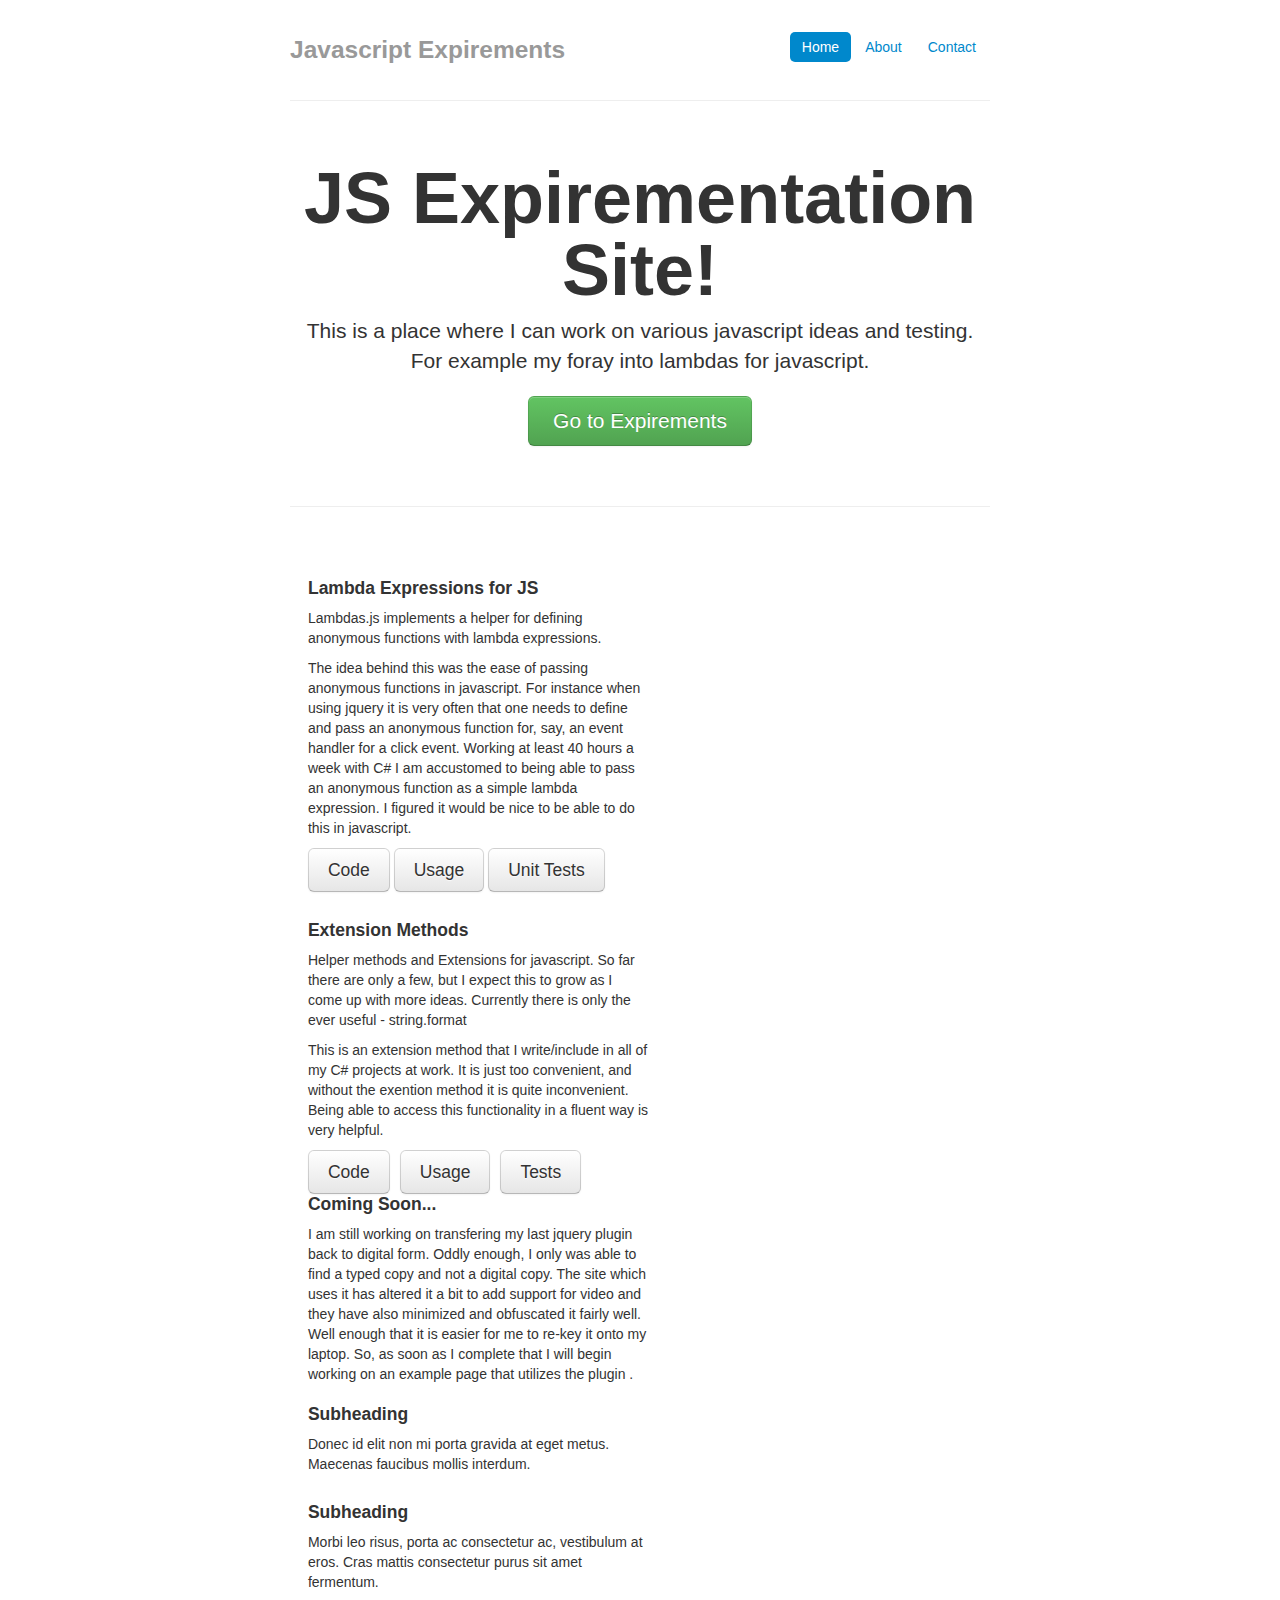
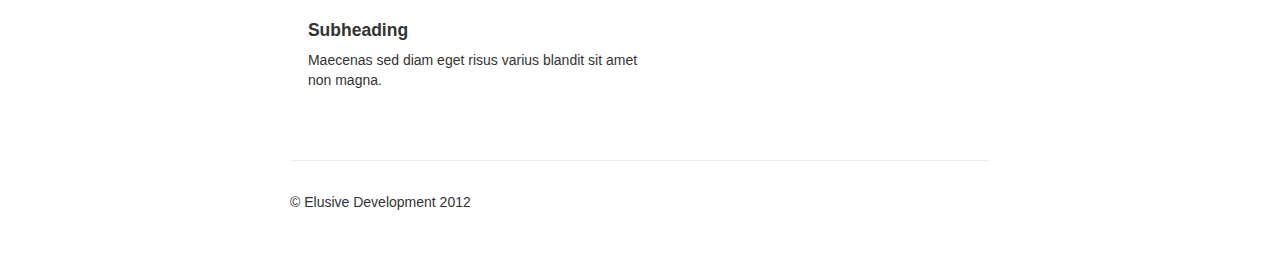
==== index.html @ e395a31f "Added less css, and updates to index.html which was blank." ====
<!DOCTYPE html>
<html lang="en">
<head>
	<meta charset="utf-8" />
	<title>Javascript Work Site</title>
	<meta name="author" content="John Gilliland <johngilliland@outlook.com>" />
	<meta name="description" content="Javascript work index page." />
	<meta name="viewport" content="width=device-width" />
    <!-- Bootstrap -->
    <link href="resources/bootstrap/css/bootstrap.min.css" rel="stylesheet" media="screen">

    <style type="text/css">
      body {
        padding-top: 20px;
        padding-bottom: 40px;
      }

      /* Custom container */
      .container-narrow {
        margin: 0 auto;
        max-width: 700px;
      }
      .container-narrow > hr {
        margin: 30px 0;
      }

      /* Main marketing message and sign up button */
      .jumbotron {
        margin: 60px 0;
        text-align: center;
      }
      .jumbotron h1 {
        font-size: 72px;
        line-height: 1;
      }
      .jumbotron .btn {
        font-size: 21px;
        padding: 14px 24px;
      }

      /* Supporting marketing content */
      .marketing {
        margin: 60px 0;
      }
      .marketing p + h4 {
        margin-top: 28px;
      }
    </style>
    <link href="resources/bootstrap/css/bootstrap-responsive.css" rel="stylesheet">    
    <link href="styles/bootstrap.min.css" rel="stylesheet" media="screen">

    <!-- HTML5 shim, for IE6-8 support of HTML5 elements -->
    <!--[if lt IE 9]>
      <script src="http://html5shim.googlecode.com/svn/trunk/html5.js"></script>
    <![endif]-->

</head>
<body>

	<div class="container-narrow">

      <div class="masthead">
        <ul class="nav nav-pills pull-right">
          <li class="active"><a href="#">Home</a></li>
          <li><a href="#">About</a></li>
          <li><a href="#">Contact</a></li>
        </ul>
        <h3 class="muted">Javascript Expirements</h3>
      </div>

      <hr>

      <div class="jumbotron">
        <h1>JS Expirementation Site!</h1>
        <p class="lead">This is a place where I can work on various javascript ideas and testing.  For example my foray into lambdas for javascript.</p>
        <a class="btn btn-large btn-success" href="#contents">Go to Expirements</a>
      </div>

      <hr>

      <div class="row-fluid marketing">
        <a id="contents"></a>
        <div class="span6">
          <h4>Lambda Expressions for JS</h4>
          <p>Lambdas.js implements a helper for defining anonymous functions with lambda expressions.</p>
          <p>The idea behind this was the ease of passing anonymous functions in javascript.  For instance when using jquery it is very often
            that one needs to define and pass an anonymous function for, say, an event handler for a click event.  Working at least 40 hours a 
            week with C# I am accustomed to being able to pass an anonymous function as a simple lambda expression.  I figured it would be nice
            to be able to do this in javascript.</p>
          <a class="btn btn-large btn-large-Ex" href="scripts/lambdas.js">Code</a>
          <a class="btn btn-large btn-large-Ex" href="lambdas.html">Usage</a>
          <a class="btn btn-large btn-large-Ex" href="tests/lambdas.tests.html">Unit Tests</a>
          <p></p>

          <h4>Extension Methods</h4>
          <p>Helper methods and Extensions for javascript. So far there are only a few, but I expect this to grow as I come up with more ideas. 
            Currently there is only the ever useful - string.format</p>
          <p>This is an extension method that I write/include in all of my C# projects at work.  It is just too convenient, and without the 
          exention method it is quite inconvenient.  Being able to access this functionality in a fluent way is very helpful.</p>
          <a class="btn btn-large" style="float: left;margin-right: 10px;" href="lambdas.tests.html">Code</a>   
          <a class="btn btn-large" style="float: left;margin-right: 10px;" href="lambdas.tests.html">Usage</a>
          <a class="btn btn-large" style="float: left;margin-right: 10px;" href="lambdas.tests.html">Tests</a>

          <h4>Coming Soon...</h4>
          <p>I am still working on transfering my last jquery plugin back to digital form.  Oddly enough, I only was able to find a typed copy 
              and not a digital copy.  The site which uses it has altered it a bit to add support for video and they have also minimized and
              obfuscated it fairly well.  Well enough that it is easier for me to re-key it onto my laptop.  So, as soon as I complete that I 
              will begin working on an example page that utilizes the plugin    .</p>
        </div>

        <div class="span6">
          <h4>Subheading</h4>
          <p>Donec id elit non mi porta gravida at eget metus. Maecenas faucibus mollis interdum.</p>

          <h4>Subheading</h4>
          <p>Morbi leo risus, porta ac consectetur ac, vestibulum at eros. Cras mattis consectetur purus sit amet fermentum.</p>

          <h4>Subheading</h4>
          <p>Maecenas sed diam eget risus varius blandit sit amet non magna.</p>
        </div>
      </div>

      <hr>

      <div class="footer">
        <p>&copy; Elusive Development 2012</p>
      </div>

    </div> <!-- /container -->



	<script type="text/javascript" src="../resources/jquery-1.8.3/jquery-1.8.3.js"></script>
    <script src="../resources/bootstrap/js/bootstrap.min.js"></script>
</body>
</html>
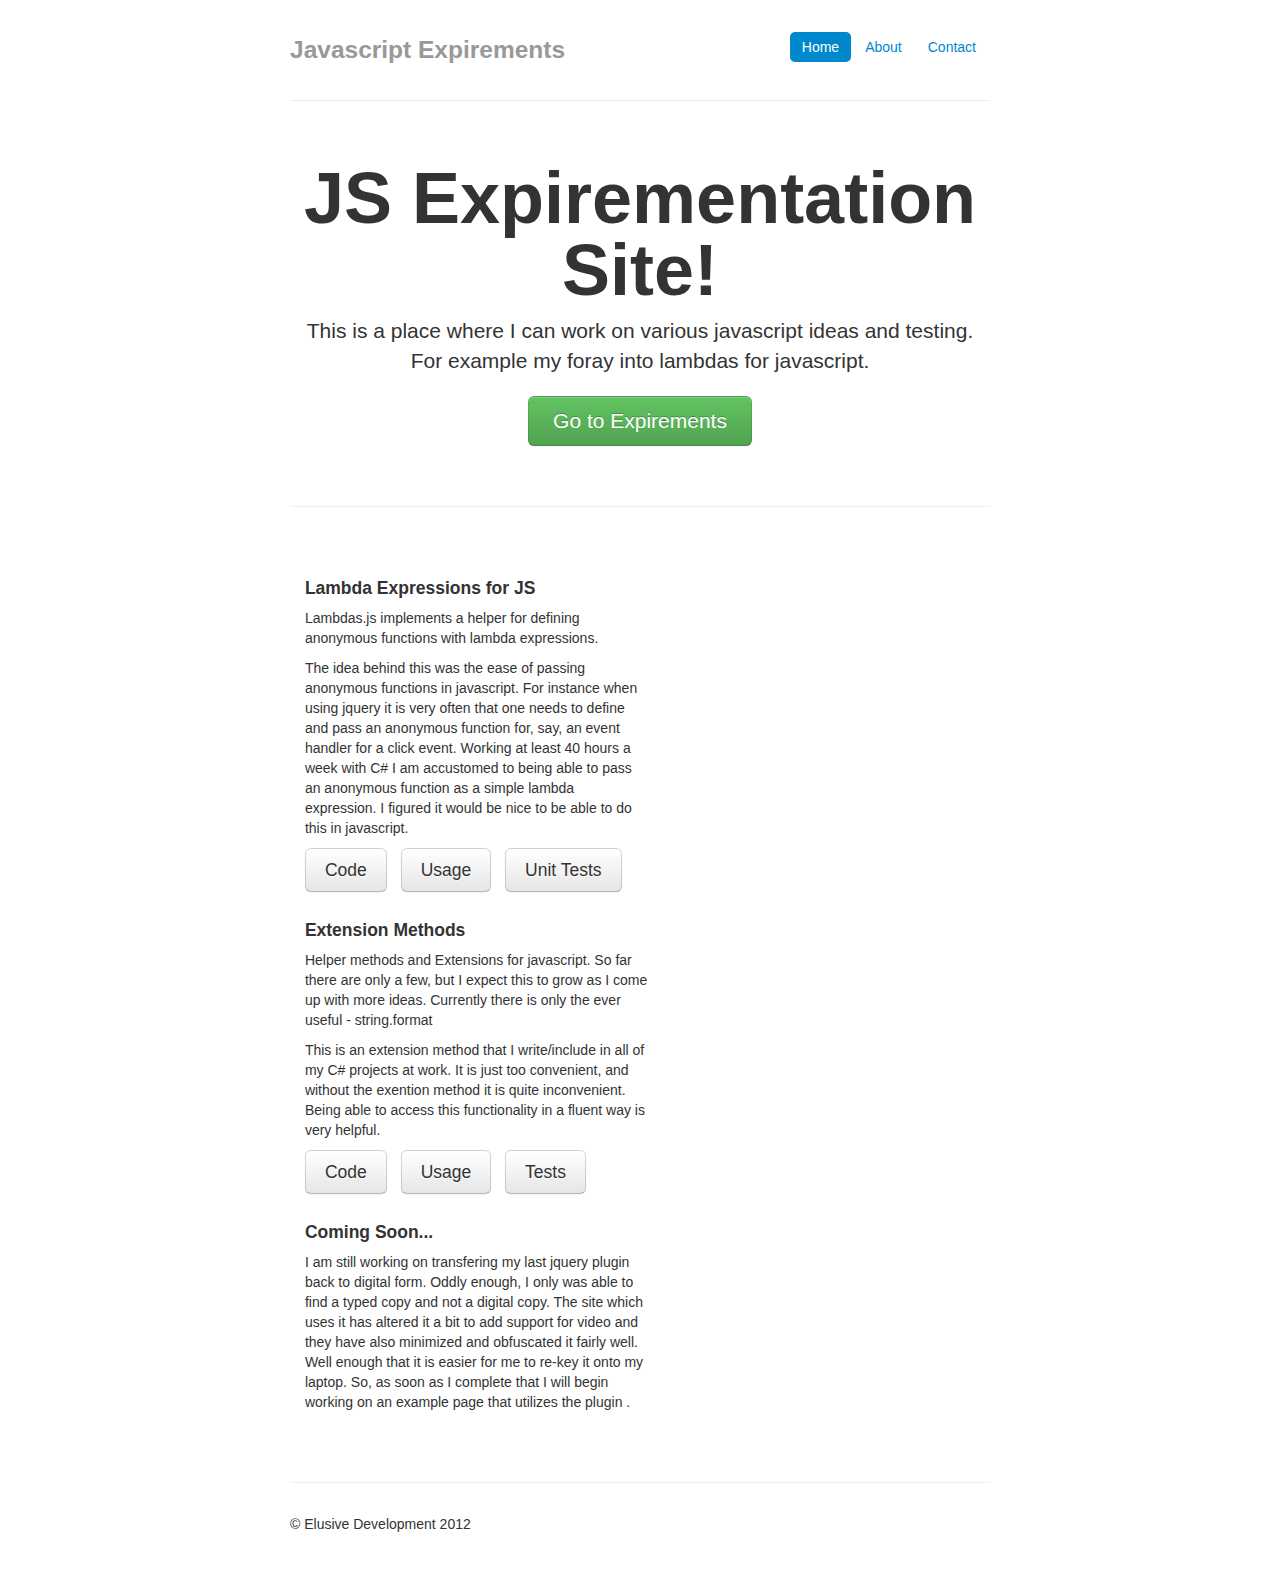
==== commit 9e60735c: "-a" ====
--- a/index.html
+++ b/index.html
@@ -45,9 +45,14 @@
       .marketing p + h4 {
         margin-top: 28px;
       }
+        
+      .btn-margin {
+            margin-right: 10px;
+            margin-bottom: 30px;
+        }
     </style>
     <link href="resources/bootstrap/css/bootstrap-responsive.css" rel="stylesheet">    
-    <link href="styles/bootstrap.min.css" rel="stylesheet" media="screen">
+    <link href="styles/bootstrap.ex.css" rel="stylesheet" media="screen">
 
     <!-- HTML5 shim, for IE6-8 support of HTML5 elements -->
     <!--[if lt IE 9]>
@@ -61,9 +66,9 @@
 
       <div class="masthead">
         <ul class="nav nav-pills pull-right">
-          <li class="active"><a href="#">Home</a></li>
-          <li><a href="#">About</a></li>
-          <li><a href="#">Contact</a></li>
+          <li class="active"><a href="index.html">Home</a></li>
+          <li><a href="about.html">About</a></li>
+          <li><a href="contact.html">Contact</a></li>
         </ul>
         <h3 class="muted">Javascript Expirements</h3>
       </div>
@@ -87,9 +92,9 @@
             that one needs to define and pass an anonymous function for, say, an event handler for a click event.  Working at least 40 hours a 
             week with C# I am accustomed to being able to pass an anonymous function as a simple lambda expression.  I figured it would be nice
             to be able to do this in javascript.</p>
-          <a class="btn btn-large btn-large-Ex" href="scripts/lambdas.js">Code</a>
-          <a class="btn btn-large btn-large-Ex" href="lambdas.html">Usage</a>
-          <a class="btn btn-large btn-large-Ex" href="tests/lambdas.tests.html">Unit Tests</a>
+          <a class="btn btn-large btn-margin" href="scripts/lambdas.js">Code</a>
+          <a class="btn btn-large btn-margin" href="usage/lambdas.html">Usage</a>
+          <a class="btn btn-large btn-margin" href="tests/lambdas.tests.html">Unit Tests</a>
           <p></p>
 
           <h4>Extension Methods</h4>
@@ -97,9 +102,10 @@
             Currently there is only the ever useful - string.format</p>
           <p>This is an extension method that I write/include in all of my C# projects at work.  It is just too convenient, and without the 
           exention method it is quite inconvenient.  Being able to access this functionality in a fluent way is very helpful.</p>
-          <a class="btn btn-large" style="float: left;margin-right: 10px;" href="lambdas.tests.html">Code</a>   
-          <a class="btn btn-large" style="float: left;margin-right: 10px;" href="lambdas.tests.html">Usage</a>
-          <a class="btn btn-large" style="float: left;margin-right: 10px;" href="lambdas.tests.html">Tests</a>
+          <a class="btn btn-large btn-margin" href="scripts/extensions.js">Code</a>   
+          <a class="btn btn-large btn-margin" href="extensions.tests.html">Usage</a>
+          <a class="btn btn-large btn-margin" href="usage/extensions.html">Tests</a>
+          <p></p>
 
           <h4>Coming Soon...</h4>
           <p>I am still working on transfering my last jquery plugin back to digital form.  Oddly enough, I only was able to find a typed copy 
@@ -108,16 +114,6 @@
               will begin working on an example page that utilizes the plugin    .</p>
         </div>
 
-        <div class="span6">
-          <h4>Subheading</h4>
-          <p>Donec id elit non mi porta gravida at eget metus. Maecenas faucibus mollis interdum.</p>
-
-          <h4>Subheading</h4>
-          <p>Morbi leo risus, porta ac consectetur ac, vestibulum at eros. Cras mattis consectetur purus sit amet fermentum.</p>
-
-          <h4>Subheading</h4>
-          <p>Maecenas sed diam eget risus varius blandit sit amet non magna.</p>
-        </div>
       </div>
 
       <hr>
